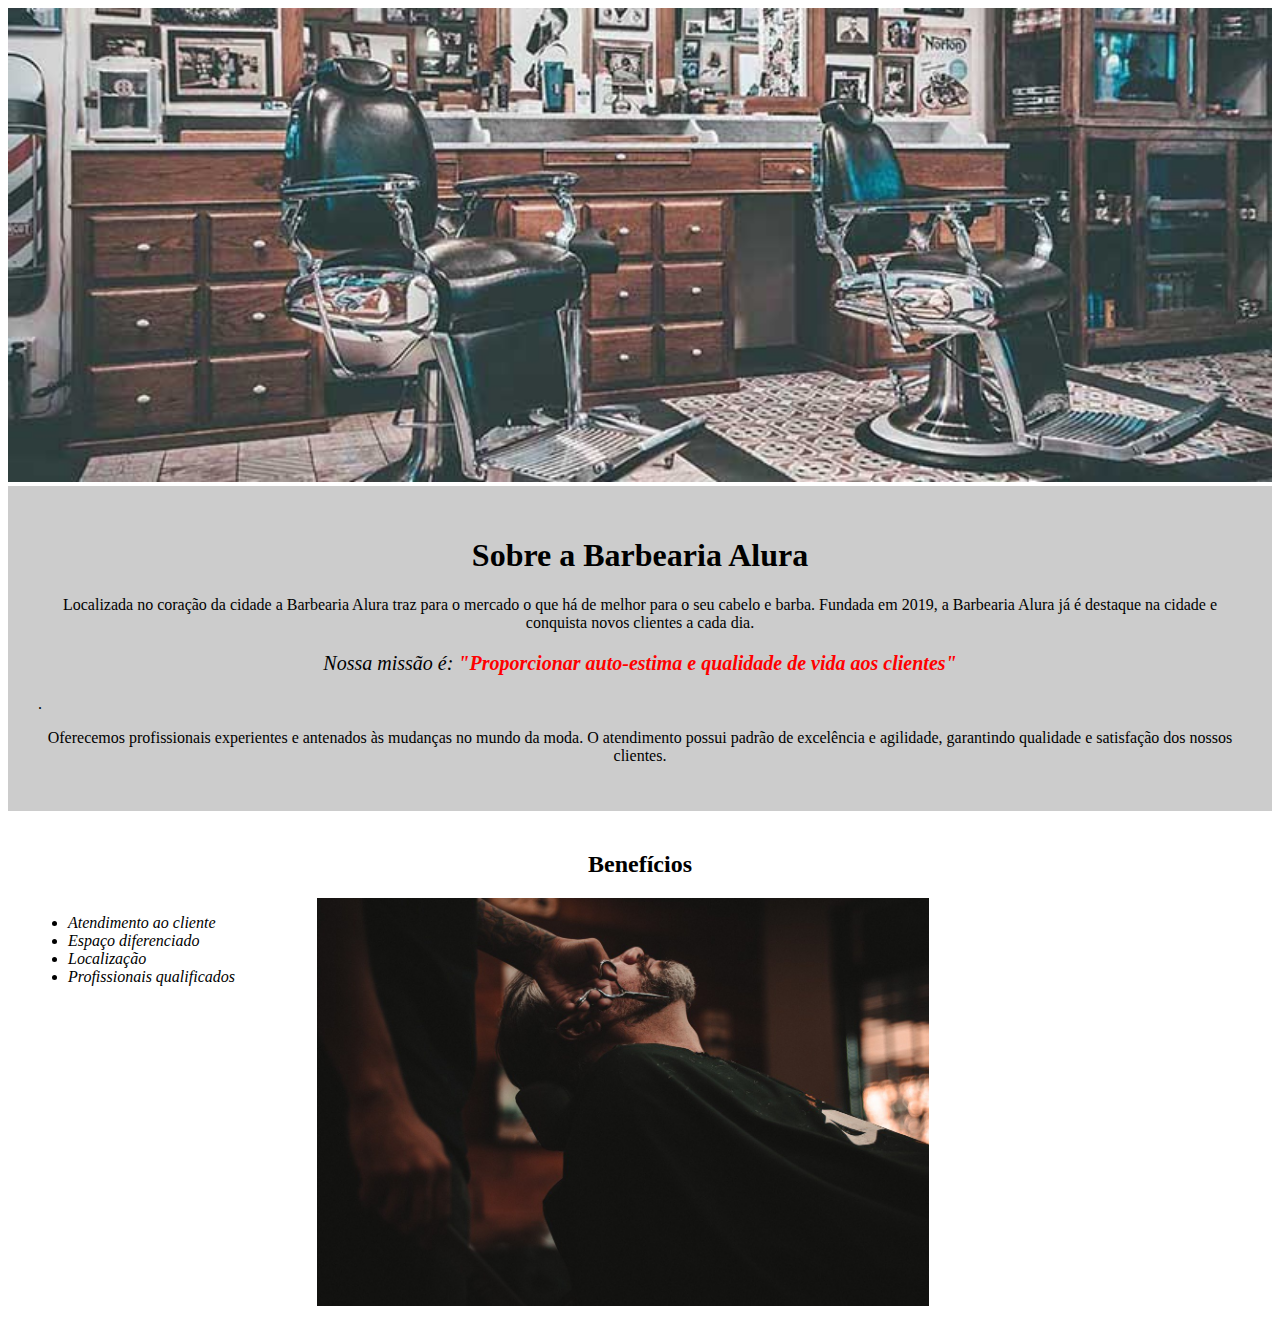
==== index.html @ f540ff97 "Add files via upload" ====
<!DOCTYPE html>
<html lang="pt-br">
<head>
    <meta charset="UTF-8">
    <meta name="viewport" content="width=device-width, initial-scale=1.0">
    <title>Barbearia Alura</title>
    <link rel="stylesheet" href="style.css">
</head>
<body>
    <img src="banner.jpg" id="banner">
    <div class="principal">
    <h1>Sobre a Barbearia Alura</h1>

    <p>Localizada no coração da cidade a Barbearia Alura traz para o mercado o que há de melhor para o seu cabelo e barba. Fundada em 2019, a Barbearia Alura já é destaque na cidade e conquista novos clientes a cada dia.</p>
    
    <p id="missao"><em>Nossa missão é: <strong>"Proporcionar auto-estima e qualidade de vida aos clientes"</strong></em></p>.
    
    <p>Oferecemos profissionais experientes e antenados às mudanças no mundo da moda. O atendimento possui padrão de excelência e agilidade, garantindo qualidade e satisfação dos nossos clientes.</p>  
    </div>
    <div class="beneficios">
        <h2>Benefícios</h2>
        <ul>
            <li class="itens">Atendimento ao cliente</li>
            <li class="itens">Espaço diferenciado</li>
            <li class="itens">Localização</li>
            <li class="itens">Profissionais qualificados</li>
        </ul>

        <img src="beneficios.jpg" class="imagem_beneficios">
    </div>
</body>
---- style.css ----
body{
   
}

#banner{
 width: 100%;
}

.principal {
 background: #cccccc;
 padding: 30px;
}

h1{
    text-align: center;
}

p{
    text-align: center;
}

#missao{
 font-size: 20px;
}

em strong {
 color: red;
}

.itens {
   font-style: italic;
}

.beneficios {
   background: #ffffff;
   padding: 20px;
}

h2 {
   text-align: center;
}

ul {
   display: inline-block;
   vertical-align: top;
   width: 20%;
   margin-rigth: 15%;
}

.imagem_beneficios {
   width: 50%;
}
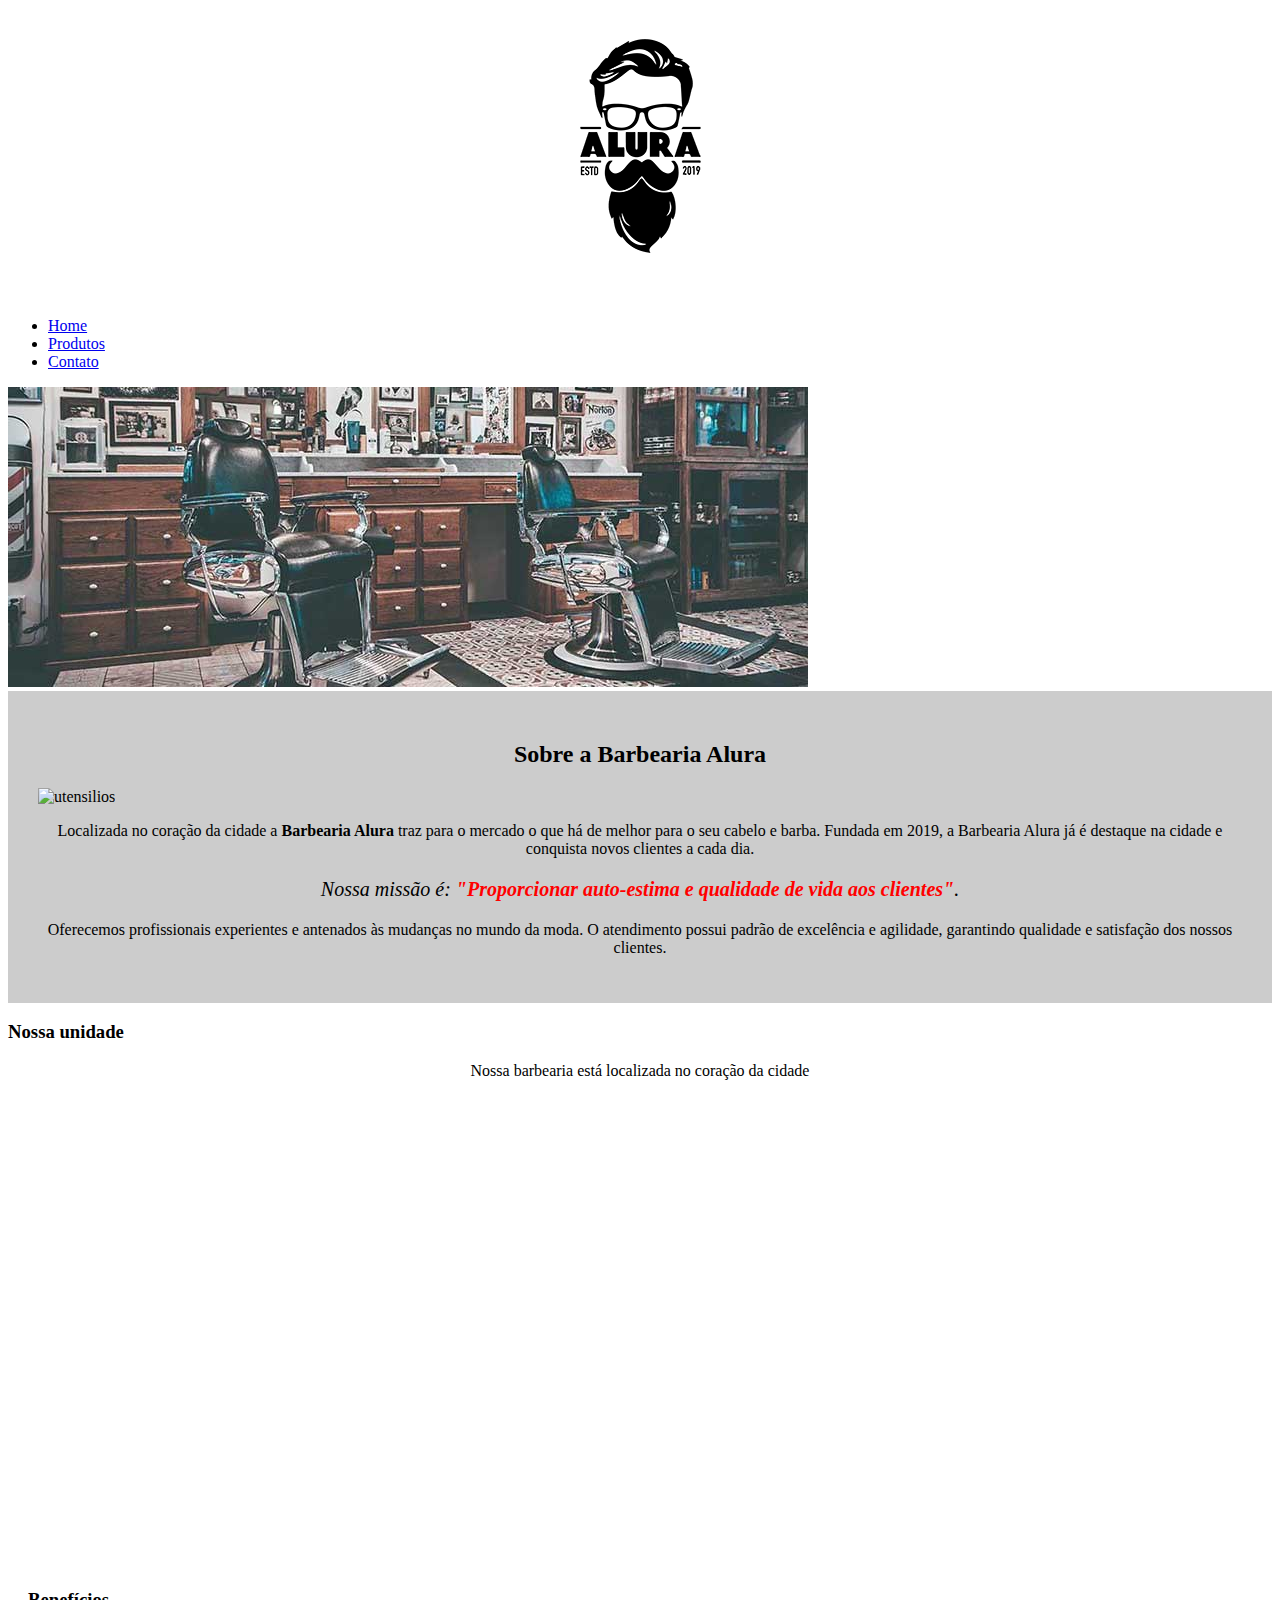
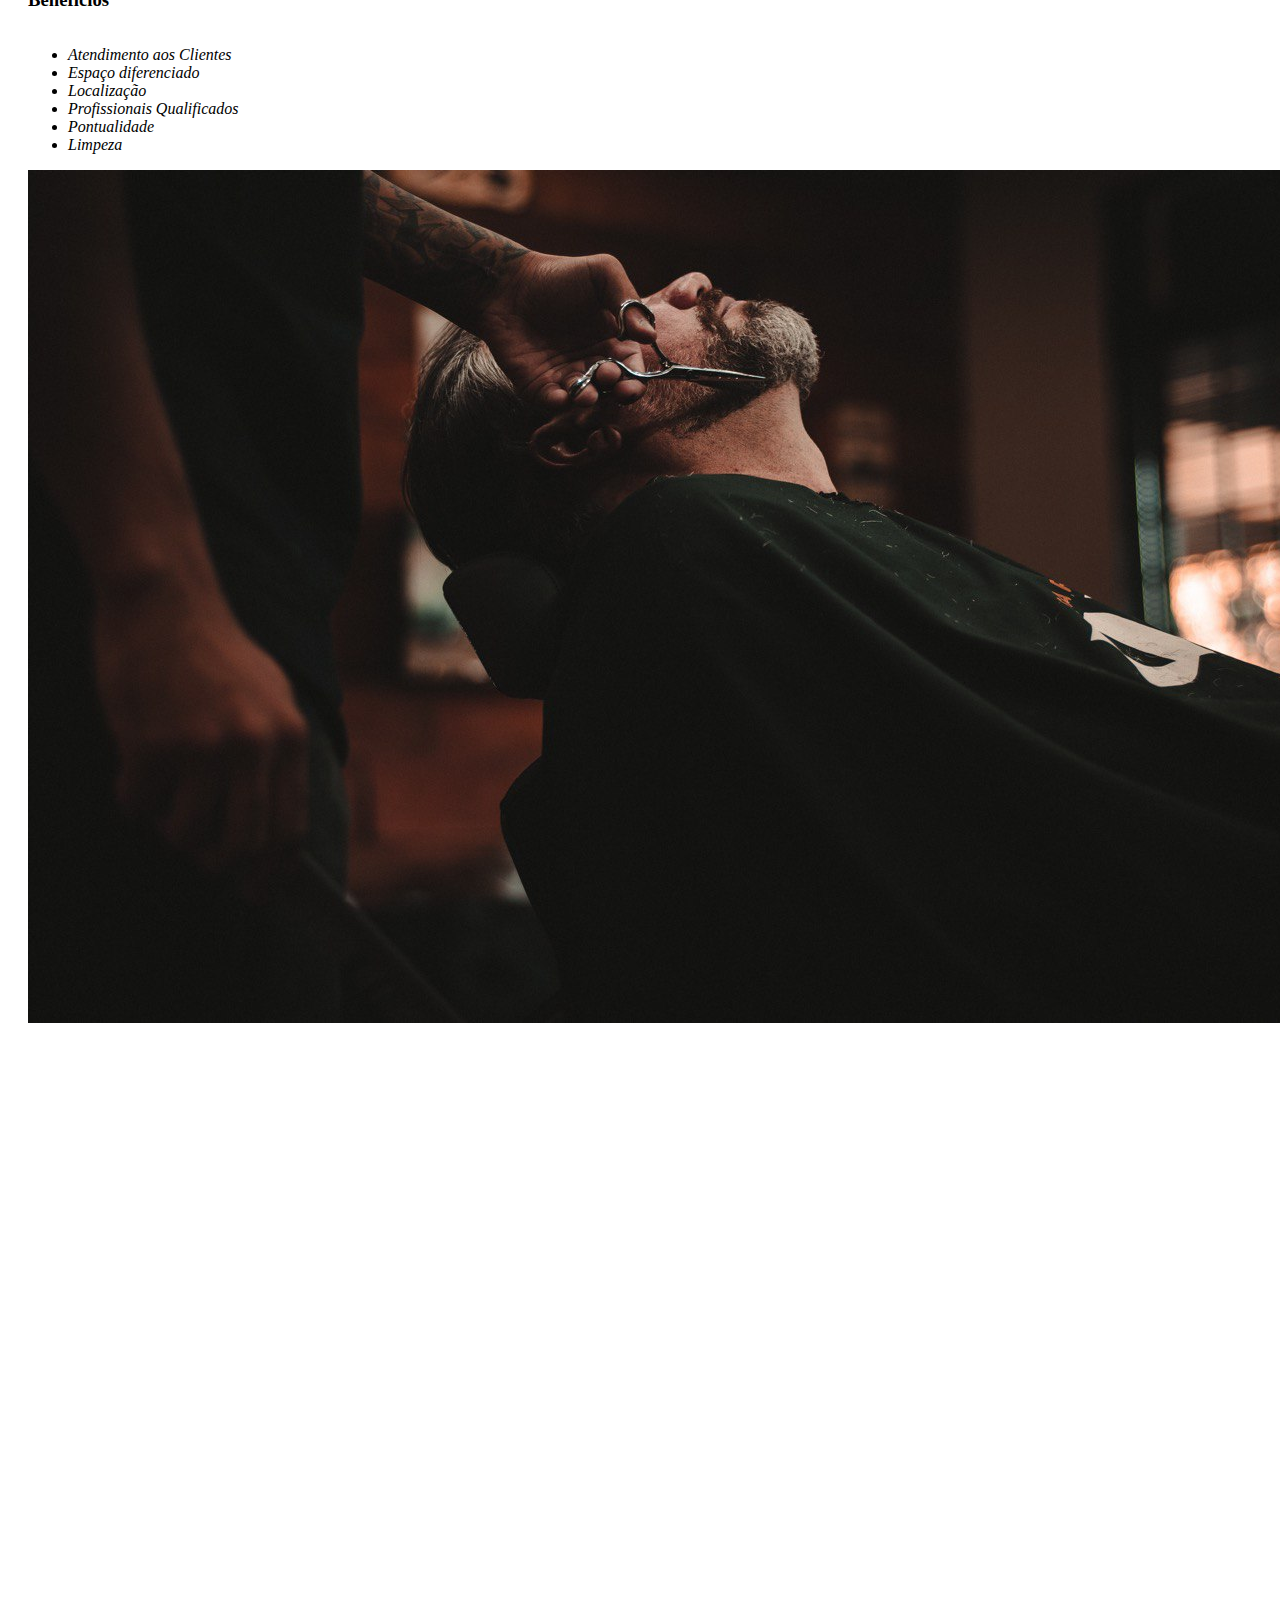
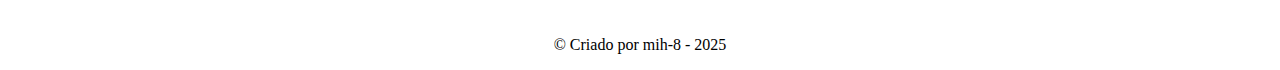
==== commit d4d8836e: "." ====
--- a/index.html
+++ b/index.html
@@ -1,32 +1,75 @@
 <!DOCTYPE html>
 <html lang="pt-br">
-<head>
-    <meta charset="UTF-8">
-    <meta name="viewport" content="width=device-width, initial-scale=1.0">
-    <title>Barbearia Alura</title>
-    <link rel="stylesheet" href="style.css">
-</head>
-<body>
-    <img src="banner.jpg" id="banner">
-    <div class="principal">
-    <h1>Sobre a Barbearia Alura</h1>
+	<head>
+		<meta charset="UTF-8">
+		<title>Barbearia Alura</title>
+		
+		<link rel="preconnect" href="https://fonts.googleapis.com">
+		<link rel="preconnect" href="https://fonts.gstatic.com" crossorigin>
+		
+		<link href="https://fonts.googleapis.com/css2?family=Roboto:ital,wght@0,100..900;1,100..900&display=swap" rel="stylesheet">
+		
+		<link rel="stylesheet" href="reset.css">
+		<link rel="stylesheet" href="style.css">
+	</head>
 
-    <p>Localizada no coração da cidade a Barbearia Alura traz para o mercado o que há de melhor para o seu cabelo e barba. Fundada em 2019, a Barbearia Alura já é destaque na cidade e conquista novos clientes a cada dia.</p>
-    
-    <p id="missao"><em>Nossa missão é: <strong>"Proporcionar auto-estima e qualidade de vida aos clientes"</strong></em></p>.
-    
-    <p>Oferecemos profissionais experientes e antenados às mudanças no mundo da moda. O atendimento possui padrão de excelência e agilidade, garantindo qualidade e satisfação dos nossos clientes.</p>  
-    </div>
-    <div class="beneficios">
-        <h2>Benefícios</h2>
-        <ul>
-            <li class="itens">Atendimento ao cliente</li>
-            <li class="itens">Espaço diferenciado</li>
-            <li class="itens">Localização</li>
-            <li class="itens">Profissionais qualificados</li>
-        </ul>
+	<body>
+		<header>
+			<div class="caixa">
+			<h1><img src="logo.png"></h1>
+	  
+			<nav>  
+			<ul>
+			  <li><a href="index.html">Home</a></li>
+			  <li><a href="produtos.html">Produtos</a></li>
+			  <li><a href="contato.html">Contato</a></li>
+			</ul>
+			</nav>
+			</div>
+		  </header>
+		  
+		<img class="banner" src="banner.jpg">
+		
+		<main>
+		<section class="principal">
+			<h2 class="titulo-principal">Sobre a Barbearia Alura</h2>
+			<img class="utensilios" src="utensilios.jpg" alt="utensilios">
+			<p>Localizada no coração da cidade a <strong>Barbearia Alura</strong> traz para o mercado o que há de melhor para o seu cabelo e barba. Fundada em 2019, a Barbearia Alura já é destaque na cidade e conquista novos clientes a cada dia.</p>
 
-        <img src="beneficios.jpg" class="imagem_beneficios">
-    </div>
-</body>
+			<p id="missao"><em>Nossa missão é: <strong>"Proporcionar auto-estima e qualidade de vida aos clientes"</strong>.</em></p>
 
+			<p>Oferecemos profissionais experientes e antenados às mudanças no mundo da moda. O atendimento possui padrão de excelência e agilidade, garantindo qualidade e satisfação dos nossos clientes.</p>
+		</section>
+
+		<section class="mapa">
+			<h3 class="titulo-principal">Nossa unidade</h3>
+			<p>Nossa barbearia está localizada no coração da cidade</p>
+
+			<iframe src="https://www.google.com/maps/embed?pb=!1m16!1m12!1m3!1d3137.832841896594!2d64.20615887992672!3d41.57350724798603!2m3!1f0!2f0!3f0!3m2!1i1024!2i768!4f13.1!2m1!1zSG90w6lpcw!5e0!3m2!1spt-BR!2sbr!4v1743503400688!5m2!1spt-BR!2sbr" width="100%" height="450" style="border:0;" allowfullscreen="" loading="lazy" referrerpolicy="no-referrer-when-downgrade"></iframe>
+		</section>
+
+		<section class="beneficios">
+			<h3 class="titulo-principal">Benefícios</h3>
+		
+			<div class="conteudo-beneficios">
+			<ul class="lista-beneficios">
+				<li class="itens">Atendimento aos Clientes</li>
+				<li class="itens">Espaço diferenciado</li>
+				<li class="itens">Localização</li>
+				<li class="itens">Profissionais Qualificados</li>
+				<li class="itens">Pontualidade</li>
+				<li class="itens">Limpeza</li>
+			</ul><img src="beneficios.jpg" class="imagem-beneficios">
+		</div>
+
+			<div class="video">
+				<iframe width="560" height="315" src="https://www.youtube.com/embed/wcVVXUV0YUY?si=Yji6eBoVcL1lXeMm" title="YouTube video player" frameborder="0" allow="accelerometer; autoplay; clipboard-write; encrypted-media; gyroscope; picture-in-picture; web-share" referrerpolicy="strict-origin-when-cross-origin" allowfullscreen></iframe>
+			</div>
+		</section>
+		</main>
+		<footer>
+			<img src="logo-branco.png" alt="logo da Barbearia">
+			<p class="copyright">&copy; Criado por mih-8 - 2025</p>
+		  </footer>
+	</body>
+</html>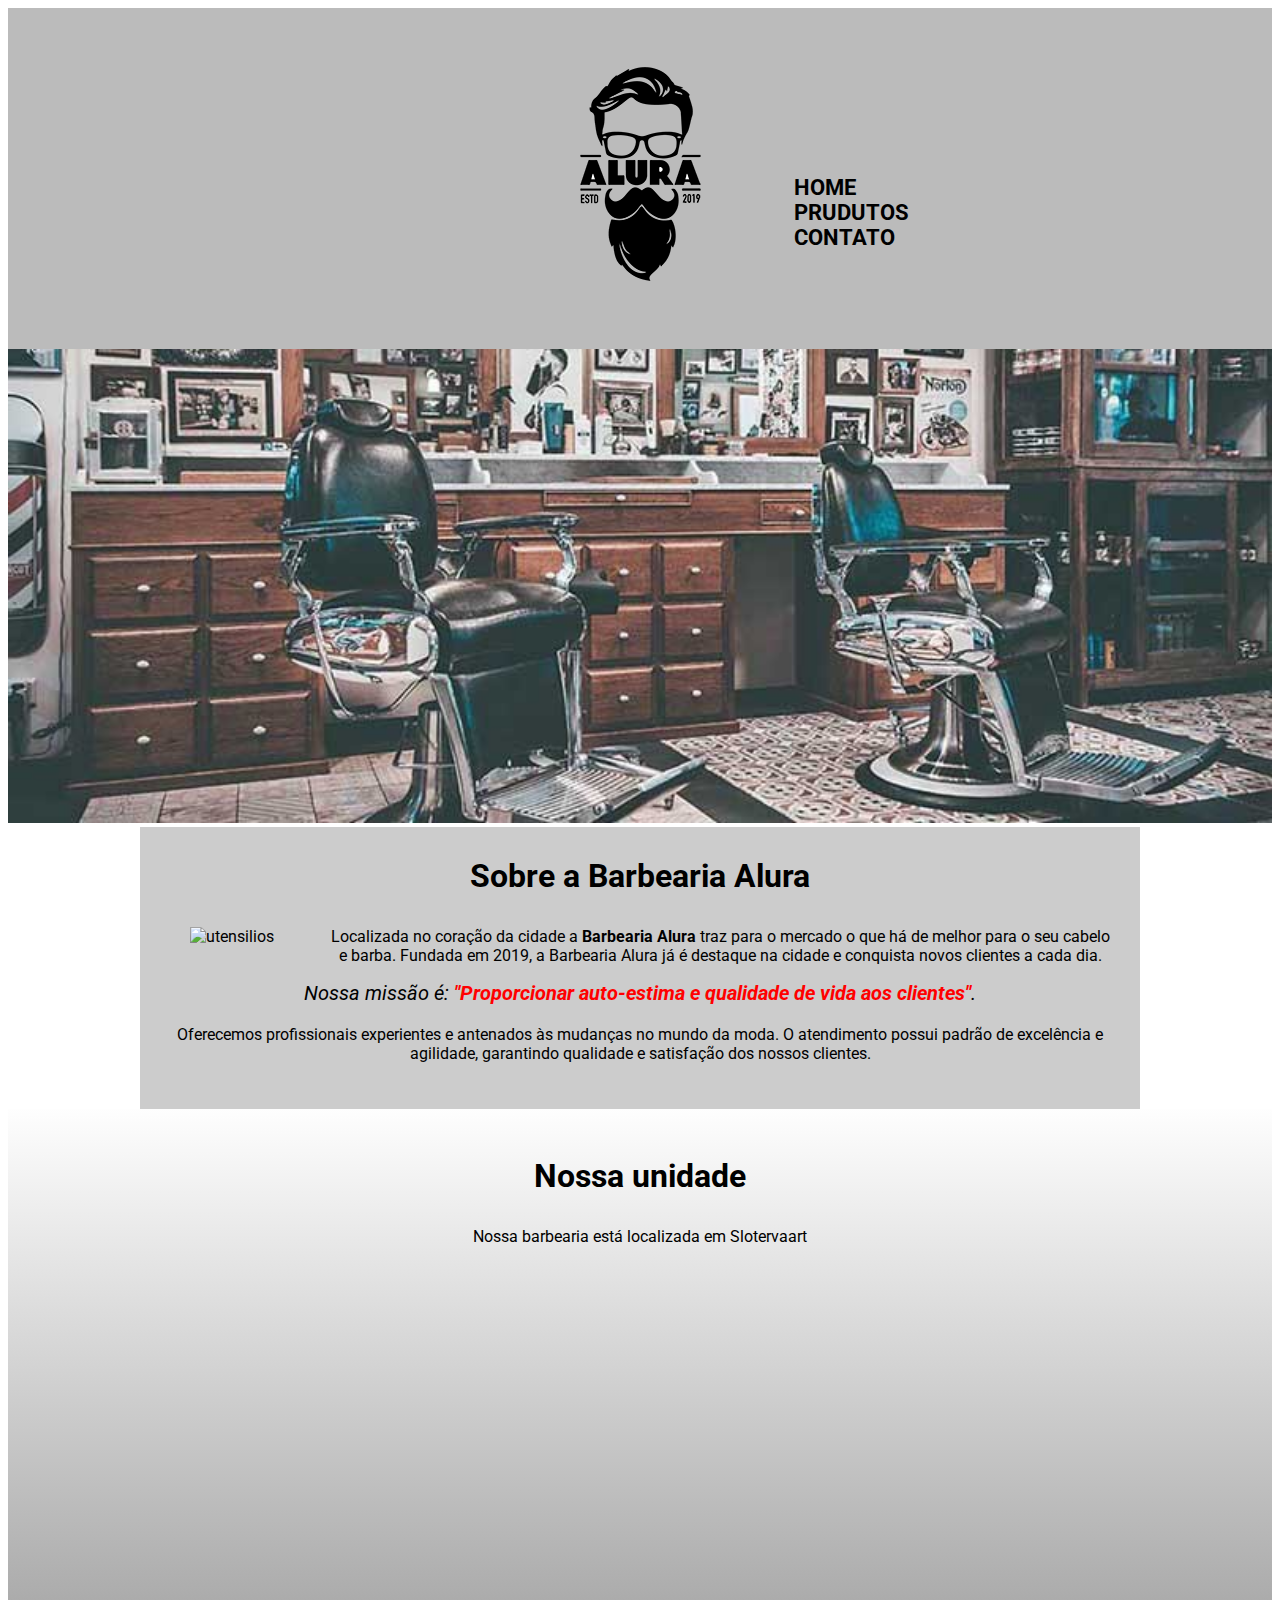
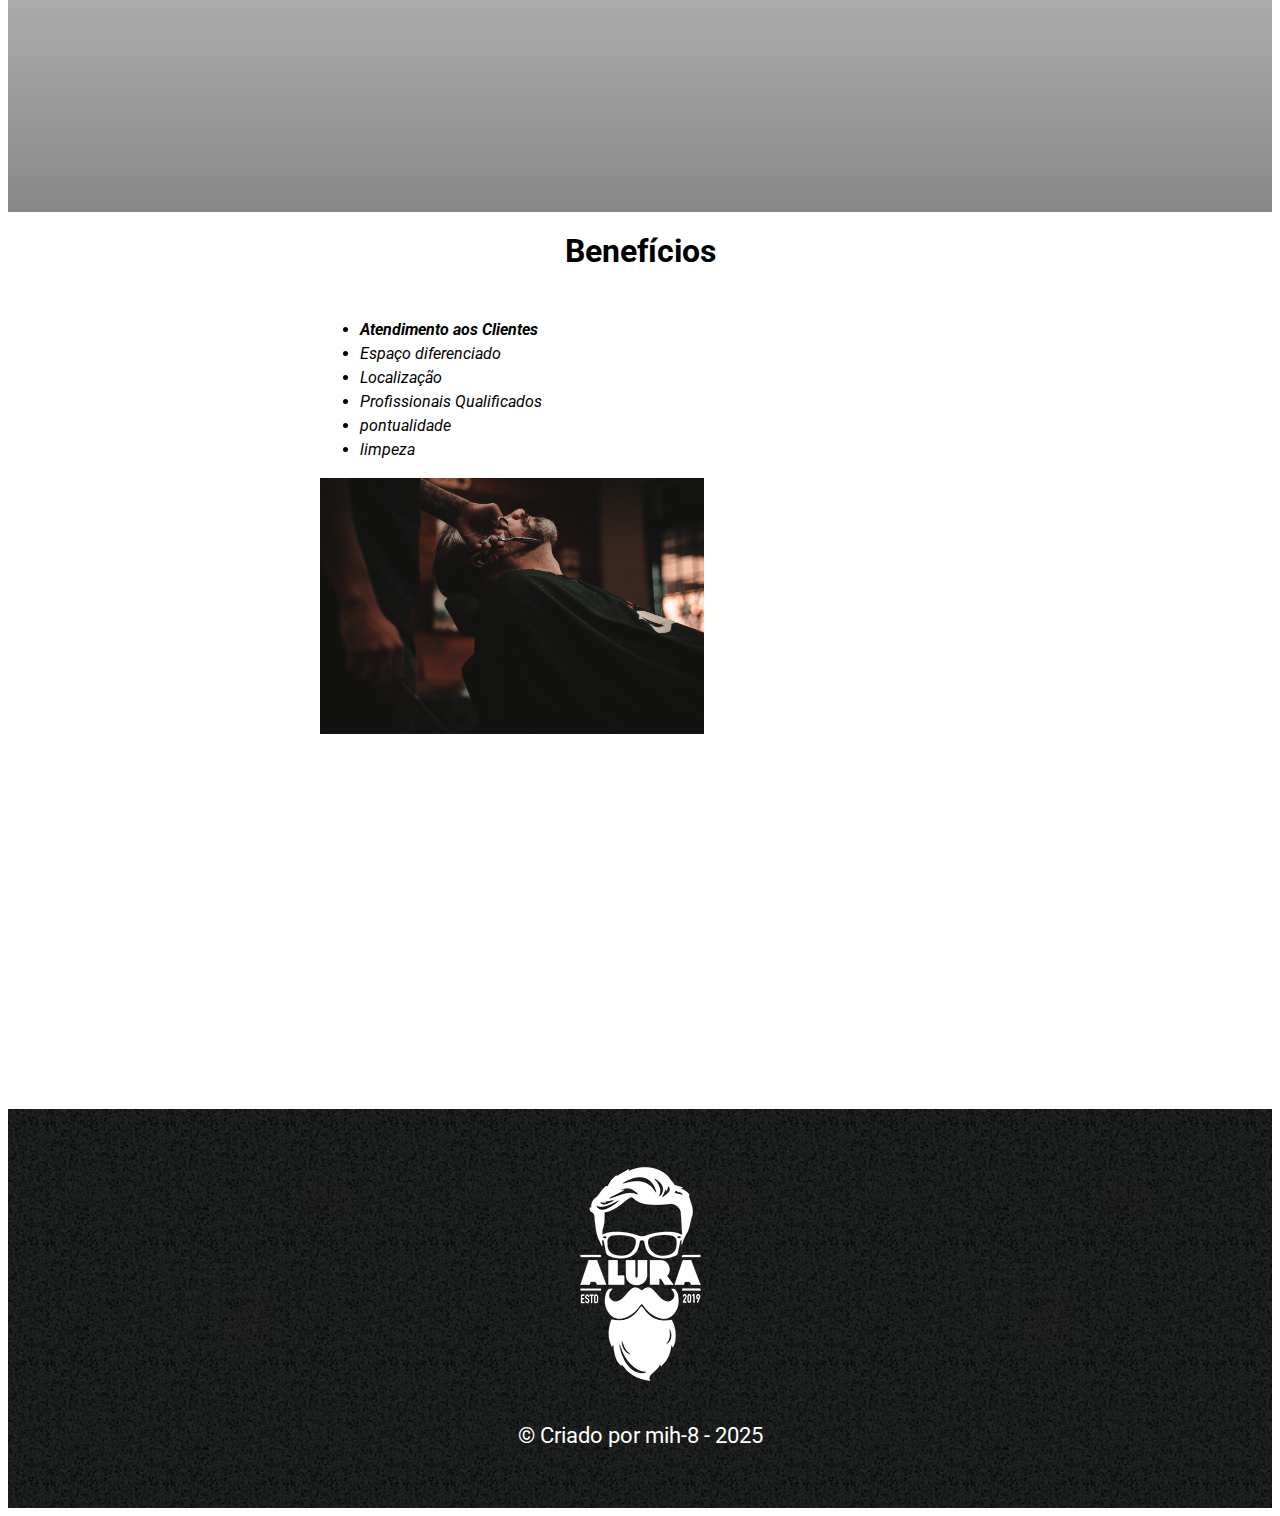
==== commit 8a9ad84c: "." ====
--- a/index.html
+++ b/index.html
@@ -3,12 +3,12 @@
 	<head>
 		<meta charset="UTF-8">
 		<title>Barbearia Alura</title>
-		
+        <!-- pré conexão da fonte -->
 		<link rel="preconnect" href="https://fonts.googleapis.com">
 		<link rel="preconnect" href="https://fonts.gstatic.com" crossorigin>
-		
-		<link href="https://fonts.googleapis.com/css2?family=Roboto:ital,wght@0,100..900;1,100..900&display=swap" rel="stylesheet">
-		
+        <!-- fonte importada-->
+        <link href="https://fonts.googleapis.com/css2?family=Roboto:ital,wght@0,100..900;1,100..900&display=swap" rel="stylesheet">
+        <!--estilos-->
 		<link rel="stylesheet" href="reset.css">
 		<link rel="stylesheet" href="style.css">
 	</head>
@@ -18,22 +18,22 @@
 			<div class="caixa">
 			<h1><img src="logo.png"></h1>
 	  
-			<nav>  
+			<nav>
 			<ul>
-			  <li><a href="index.html">Home</a></li>
-			  <li><a href="produtos.html">Produtos</a></li>
-			  <li><a href="contato.html">Contato</a></li>
+			  <li><a href="index.html">home</a></li>
+			  <li><a href="produtos.html">prudutos</a></li>
+			  <li><a href="contato.html">contato</a></li>
 			</ul>
 			</nav>
-			</div>
+		  </div>
 		  </header>
-		  
+
 		<img class="banner" src="banner.jpg">
-		
+
 		<main>
 		<section class="principal">
 			<h2 class="titulo-principal">Sobre a Barbearia Alura</h2>
-			<img class="utensilios" src="utensilios.jpg" alt="utensilios">
+	        <img class="utensilios" src="utensiios.jpg" alt="utensilios">
 			<p>Localizada no coração da cidade a <strong>Barbearia Alura</strong> traz para o mercado o que há de melhor para o seu cabelo e barba. Fundada em 2019, a Barbearia Alura já é destaque na cidade e conquista novos clientes a cada dia.</p>
 
 			<p id="missao"><em>Nossa missão é: <strong>"Proporcionar auto-estima e qualidade de vida aos clientes"</strong>.</em></p>
@@ -41,35 +41,37 @@
 			<p>Oferecemos profissionais experientes e antenados às mudanças no mundo da moda. O atendimento possui padrão de excelência e agilidade, garantindo qualidade e satisfação dos nossos clientes.</p>
 		</section>
 
-		<section class="mapa">
+        <section class="mapa">
 			<h3 class="titulo-principal">Nossa unidade</h3>
-			<p>Nossa barbearia está localizada no coração da cidade</p>
+			<P>Nossa barbearia está localizada em Slotervaart</p>
 
-			<iframe src="https://www.google.com/maps/embed?pb=!1m16!1m12!1m3!1d3137.832841896594!2d64.20615887992672!3d41.57350724798603!2m3!1f0!2f0!3f0!3m2!1i1024!2i768!4f13.1!2m1!1zSG90w6lpcw!5e0!3m2!1spt-BR!2sbr!4v1743503400688!5m2!1spt-BR!2sbr" width="100%" height="450" style="border:0;" allowfullscreen="" loading="lazy" referrerpolicy="no-referrer-when-downgrade"></iframe>
-		</section>
+			<iframe src="https://www.google.com/maps/embed?pb=!1m16!1m12!1m3!1d38995.135934467115!2d4.798267210827366!3d52.34873041324465!2m3!1f0!2f0!3f0!3m2!1i1024!2i768!4f13.1!2m1!1zSG90w6lpcw!5e0!3m2!1spt-BR!2sbr!4v1743503450175!5m2!1spt-BR!2sbr" width="600" height="450" style="border:0;" allowfullscreen="" loading="lazy" referrerpolicy="no-referrer-when-downgrade"></iframe></P>
+        </section>
 
 		<section class="beneficios">
 			<h3 class="titulo-principal">Benefícios</h3>
-		
+	
 			<div class="conteudo-beneficios">
 			<ul class="lista-beneficios">
 				<li class="itens">Atendimento aos Clientes</li>
 				<li class="itens">Espaço diferenciado</li>
 				<li class="itens">Localização</li>
 				<li class="itens">Profissionais Qualificados</li>
-				<li class="itens">Pontualidade</li>
-				<li class="itens">Limpeza</li>
-			</ul><img src="beneficios.jpg" class="imagem-beneficios">
-		</div>
+				<li class="itens">pontualidade</li>
+				<li class="itens">limpeza</li>
+			</ul>
 
-			<div class="video">
-				<iframe width="560" height="315" src="https://www.youtube.com/embed/wcVVXUV0YUY?si=Yji6eBoVcL1lXeMm" title="YouTube video player" frameborder="0" allow="accelerometer; autoplay; clipboard-write; encrypted-media; gyroscope; picture-in-picture; web-share" referrerpolicy="strict-origin-when-cross-origin" allowfullscreen></iframe>
-			</div>
-		</section>
-		</main>
-		<footer>
-			<img src="logo-branco.png" alt="logo da Barbearia">
-			<p class="copyright">&copy; Criado por mih-8 - 2025</p>
-		  </footer>
-	</body>
-</html>+			<img src="beneficios.jpg" class="imagem-beneficios">
+					</div>
+			
+						<div class="video">
+							<iframe width="560" height="315" src="https://www.youtube.com/embed/wcVVXUV0YUY?si=Yji6eBoVcL1lXeMm" title="YouTube video player" frameborder="0" allow="accelerometer; autoplay; clipboard-write; encrypted-media; gyroscope; picture-in-picture; web-share" referrerpolicy="strict-origin-when-cross-origin" allowfullscreen></iframe>
+						</div>
+					</section>
+					</main>
+					<footer>
+						<img src="logo-branco.png" alt="logo da Barbearia">
+						<p class="copyright">&copy; Criado por mih-8 - 2025</p>
+					  </footer>
+				</body>
+			</html>--- a/style.css
+++ b/style.css
@@ -49,4 +49,20 @@
 
 .imagem_beneficios {
    width: 50%;
-}+}                            
+@media screen and{(max-width: 480px;)
+  .caixa,.principal,.conteudo-beneficios,.mapa-conteudo,.video{
+   width: auto;
+  } 
+
+  h1{
+   text-align:center;
+}
+
+  nav{ position:static;
+  }
+
+  .lista-beneficios { 
+      width:100% 
+   }
+
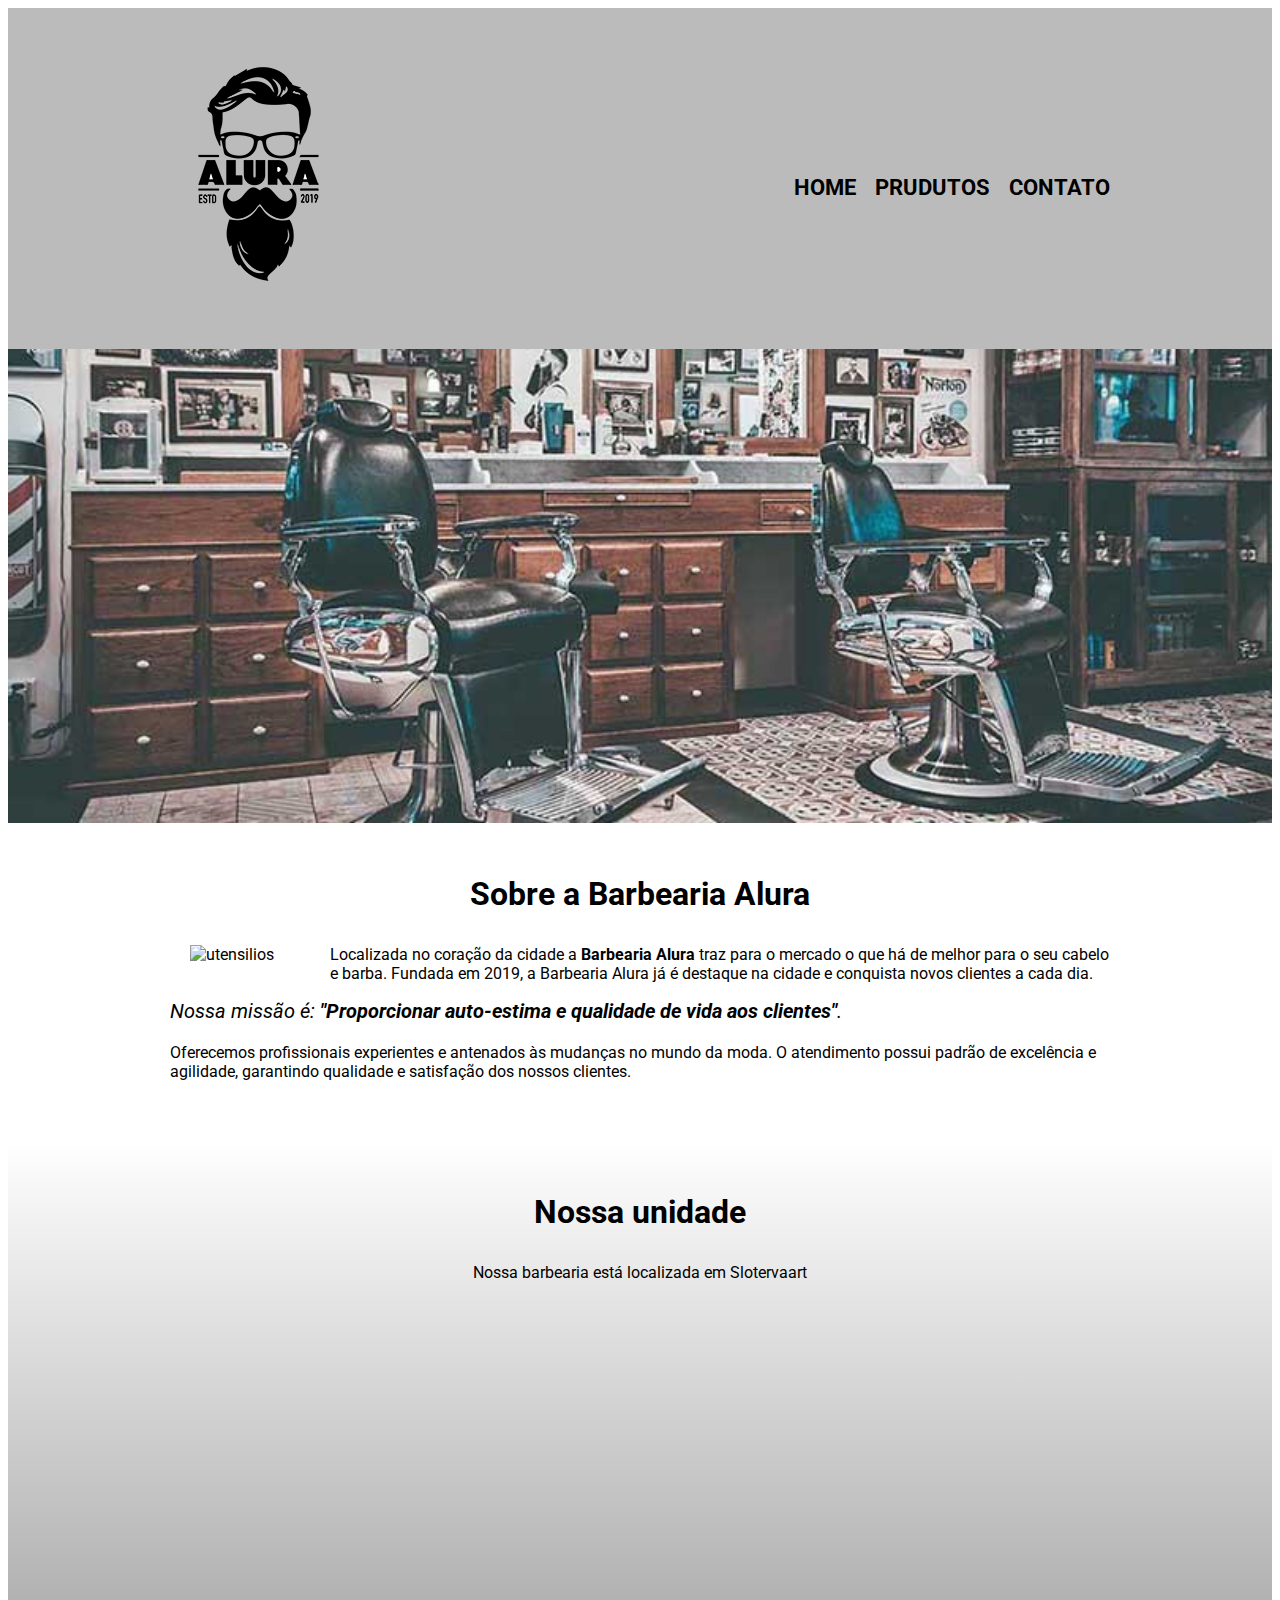
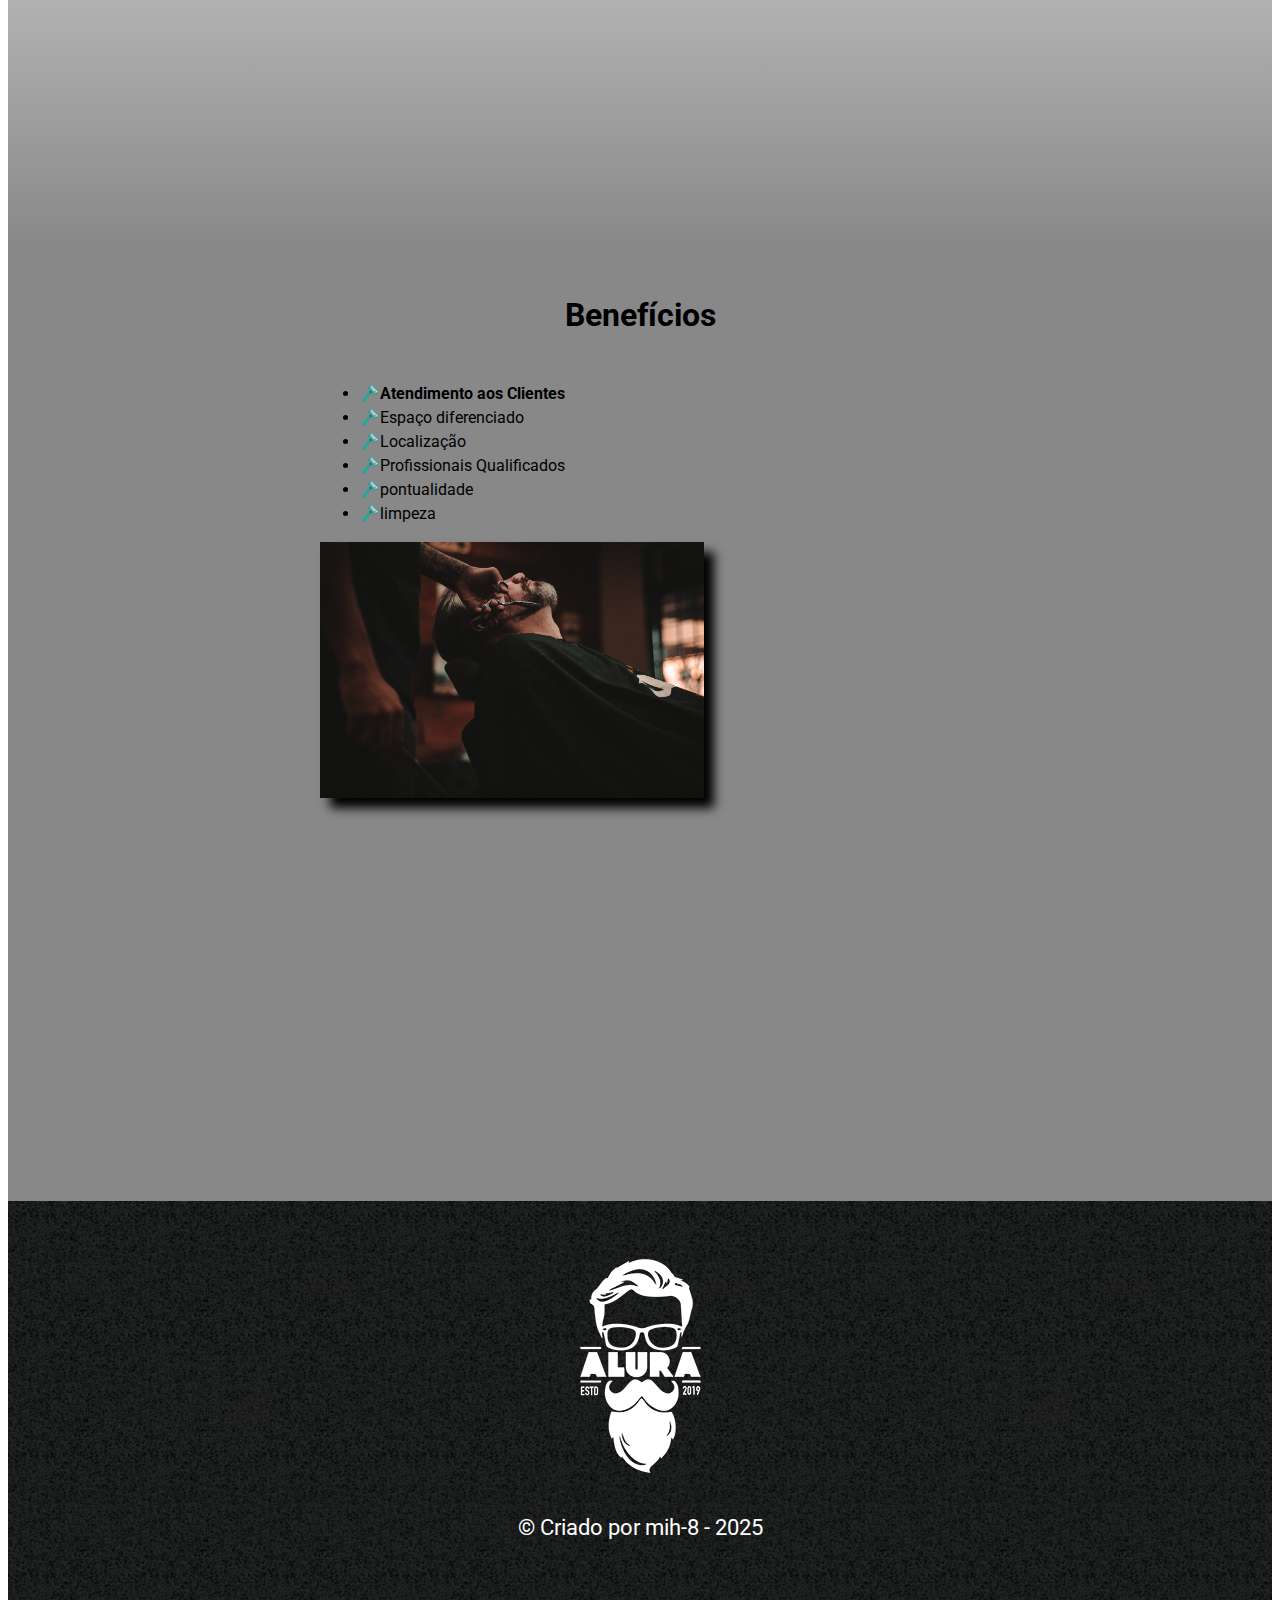
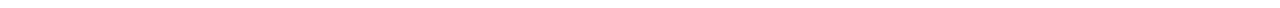
==== commit 02c350c1: "." ====
--- a/index.html
+++ b/index.html
@@ -3,12 +3,9 @@
 	<head>
 		<meta charset="UTF-8">
 		<title>Barbearia Alura</title>
-        <!-- pré conexão da fonte -->
 		<link rel="preconnect" href="https://fonts.googleapis.com">
 		<link rel="preconnect" href="https://fonts.gstatic.com" crossorigin>
-        <!-- fonte importada-->
         <link href="https://fonts.googleapis.com/css2?family=Roboto:ital,wght@0,100..900;1,100..900&display=swap" rel="stylesheet">
-        <!--estilos-->
 		<link rel="stylesheet" href="reset.css">
 		<link rel="stylesheet" href="style.css">
 	</head>
--- a/style.css
+++ b/style.css
@@ -1,68 +1,99 @@
+@import url(produtos.css);
+
 body{
-   
+	font-family: 'Roboto', sans-serif;
 }
 
-#banner{
- width: 100%;
+.banner {
+	width:100%;
 }
 
-.principal {
- background: #cccccc;
- padding: 30px;
+.titulo-principal {
+	text-align: center;
+	font-size: 2em;
+	margin: 0 0 1em;
+	clear: left;
 }
 
-h1{
-    text-align: center;
+.principal{
+	padding: 3em 0;
+	background: #ffffff;
+	width: 940px;
+	margin: 0 auto;
 }
 
-p{
-    text-align: center;
+.principal p{
+	margin: 0 0 1em;
 }
 
-#missao{
- font-size: 20px;
+.principal strong{
+	font-weight: bold;
 }
 
-em strong {
- color: red;
+.principal em {
+	font-style: italic;
+}
+
+#missao {
+	font-size: 20px
+}
+
+.utensilios {
+	width:120px;
+	float: left;
+	margin: 0 20px 20px ;
+}
+
+.beneficios{
+	padding: 3em 0;
+	background: #888888;
+}
+
+.conteudo-beneficios{
+	width: 640px;
+	margin: 0 auto;
+}
+
+.lista-beneficios{
+	width: 40%;
+	display: inline-block;
+	vertical-align: top;
+}
+
+.imagem-beneficios {
+	width: 60%;
+	opacity: 1;
+	transition: 400ms;
+	box-shadow: 10px 10px 10px 0 #000000;
+}
+
+.imagem-beneficios:hover{
+	opacity: 0.3;
 }
 
 .itens {
-   font-style: italic;
+	line-height: 1.5;
 }
 
-.beneficios {
-   background: #ffffff;
-   padding: 20px;
+.itens:first-child{
+	font-weight: bold;
 }
 
-h2 {
-   text-align: center;
+.itens:before{
+	content: "🪒";
 }
 
-ul {
-   display: inline-block;
-   vertical-align: top;
-   width: 20%;
-   margin-rigth: 15%;
+.mapa {
+	padding: 3em 0;
+	background: linear-gradient(#fefefe, #888888);
 }
 
-.imagem_beneficios {
-   width: 50%;
-}                            
-@media screen and{(max-width: 480px;)
-  .caixa,.principal,.conteudo-beneficios,.mapa-conteudo,.video{
-   width: auto;
-  } 
-
-  h1{
-   text-align:center;
+.mapa p{
+	margin: 0 0 2em;
+	text-align: center;
 }
 
-  nav{ position:static;
-  }
-
-  .lista-beneficios { 
-      width:100% 
-   }
-
+.video{
+	width: 560px;
+	margin: 1em auto;
+}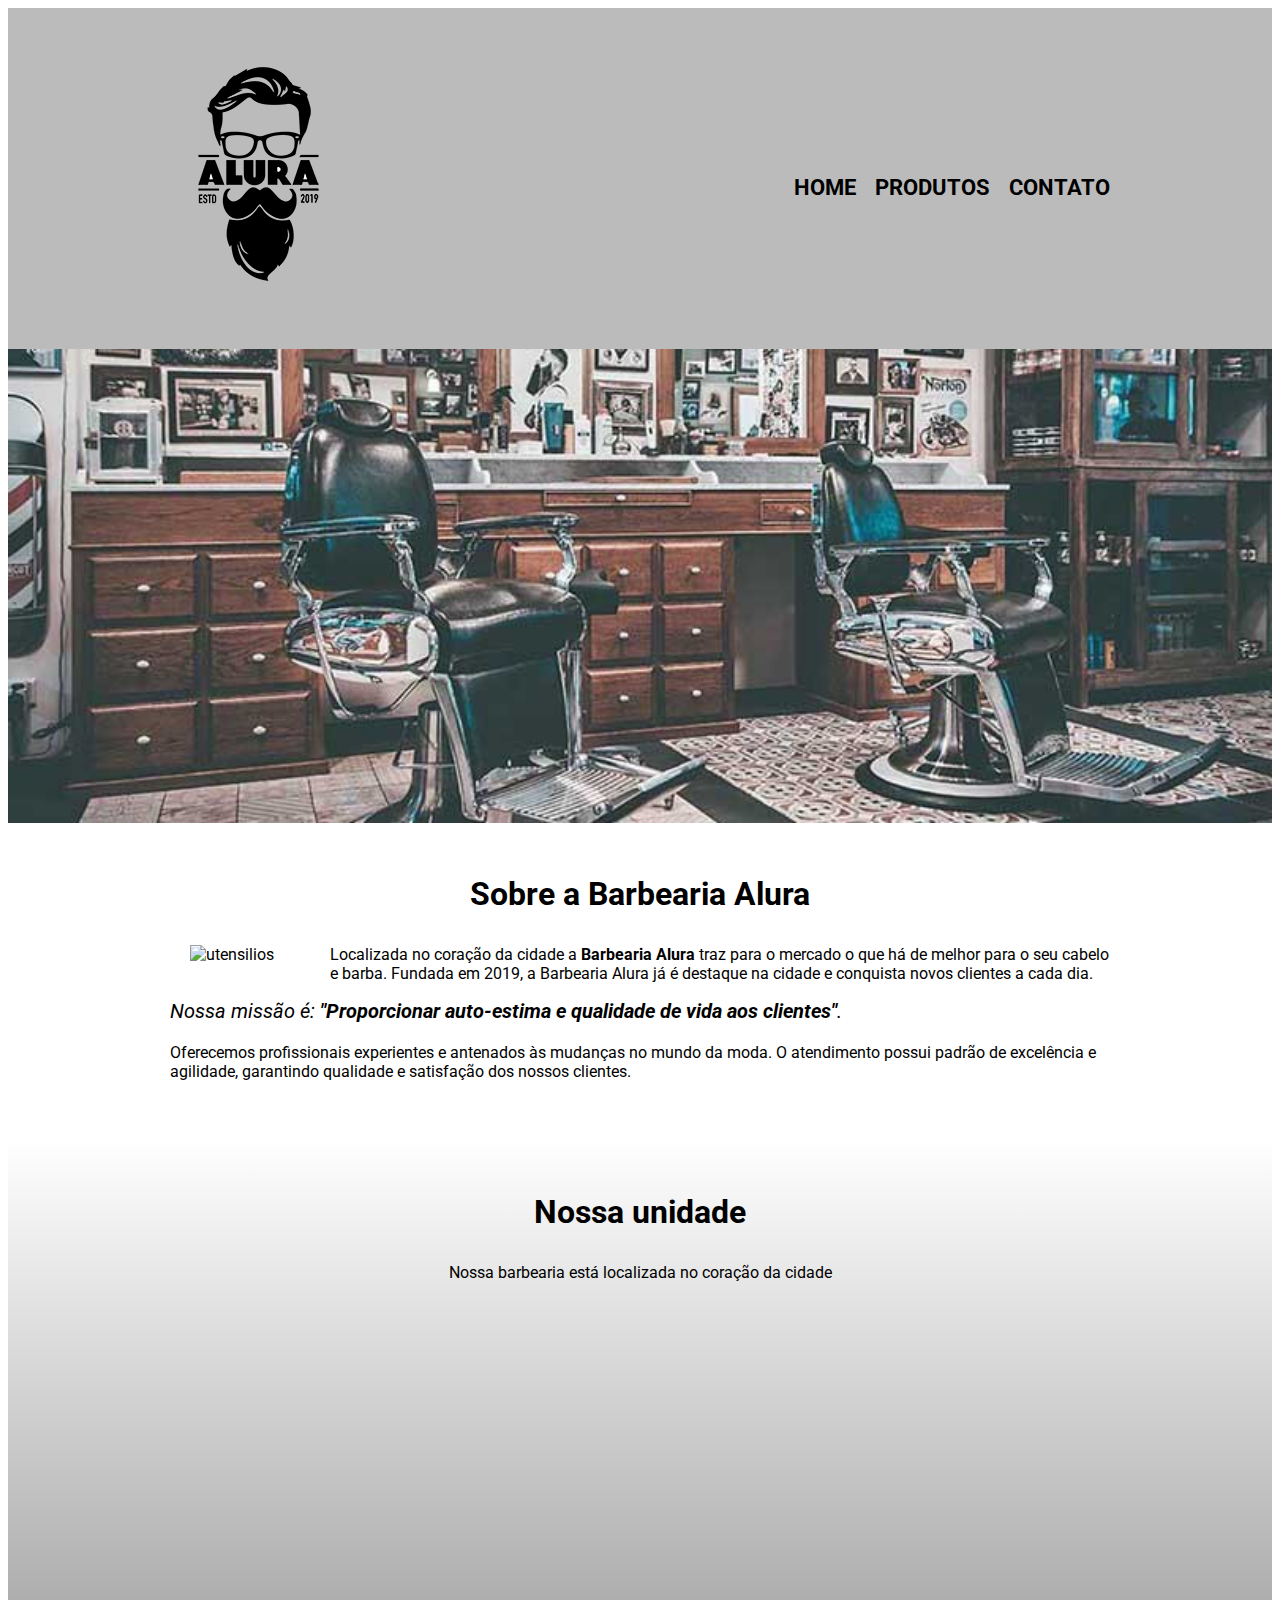
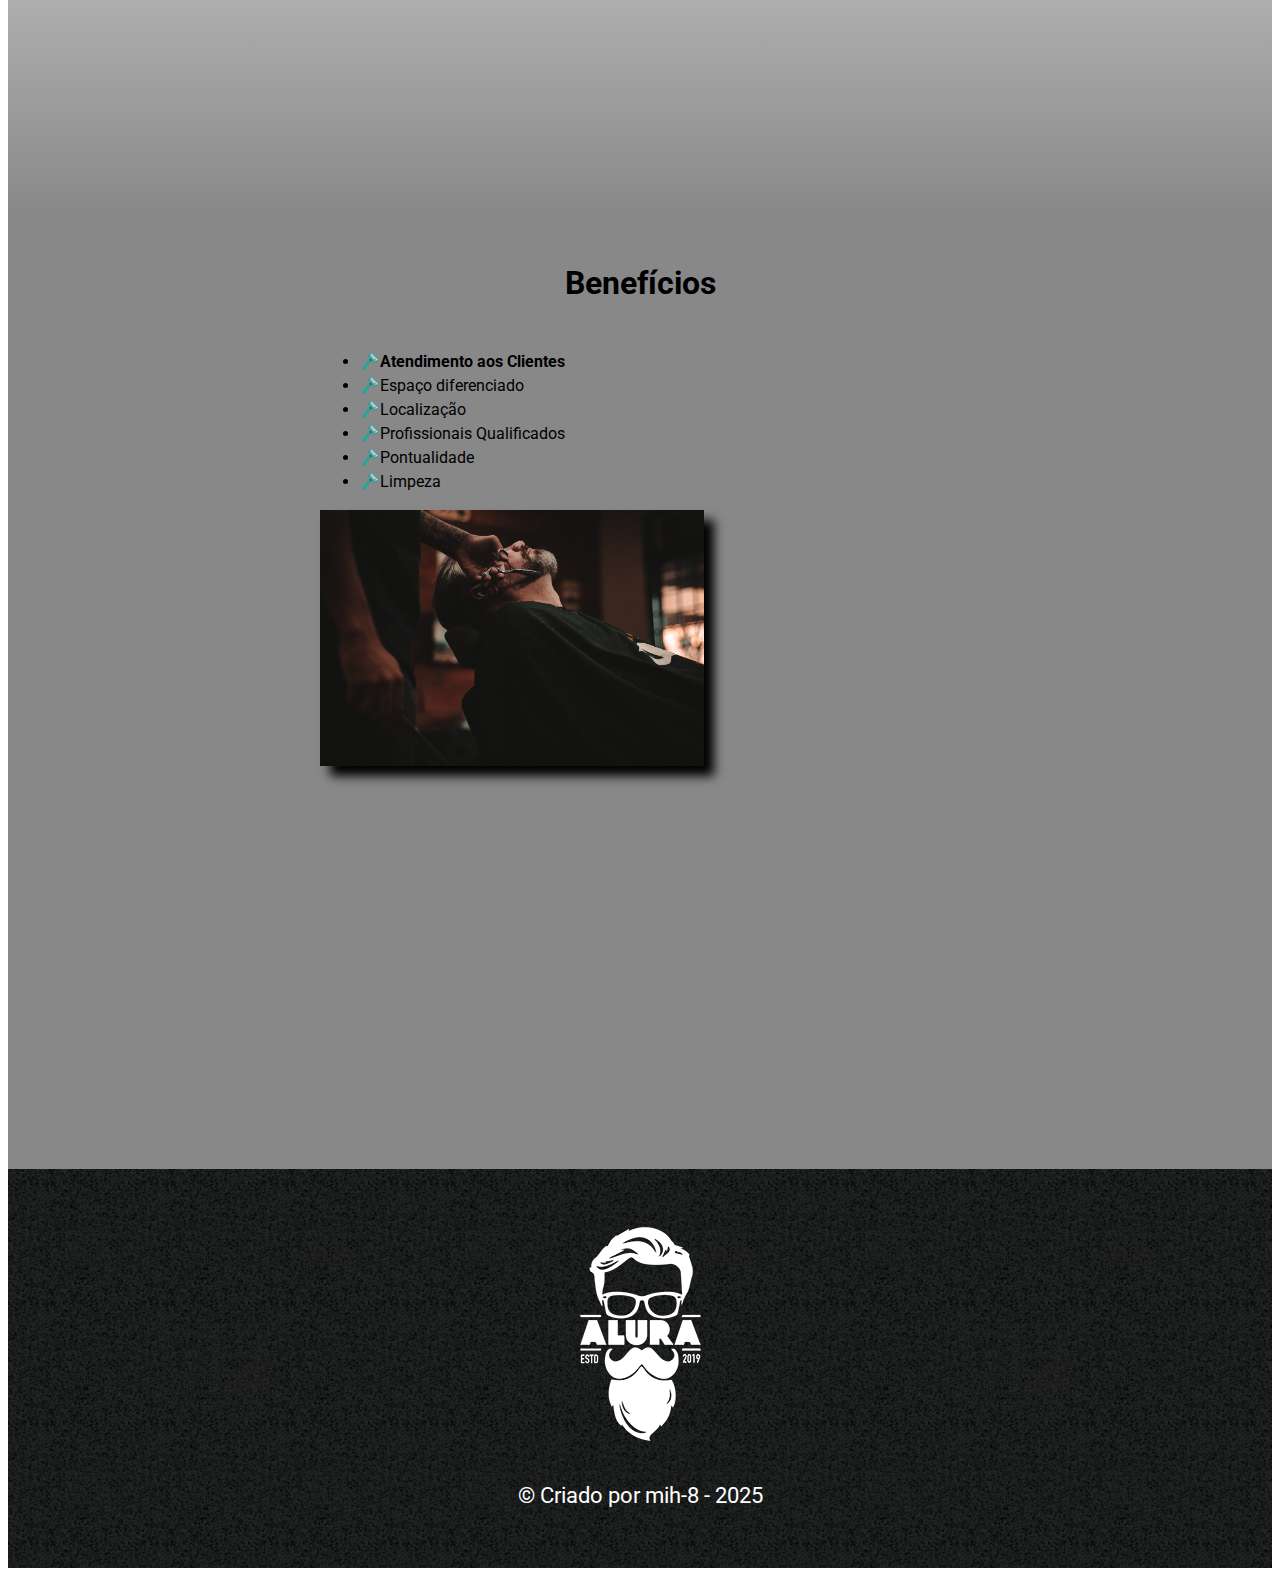
==== commit 8573f20b: "." ====
--- a/index.html
+++ b/index.html
@@ -3,9 +3,12 @@
 	<head>
 		<meta charset="UTF-8">
 		<title>Barbearia Alura</title>
+		
 		<link rel="preconnect" href="https://fonts.googleapis.com">
 		<link rel="preconnect" href="https://fonts.gstatic.com" crossorigin>
-        <link href="https://fonts.googleapis.com/css2?family=Roboto:ital,wght@0,100..900;1,100..900&display=swap" rel="stylesheet">
+		
+		<link href="https://fonts.googleapis.com/css2?family=Roboto:ital,wght@0,100..900;1,100..900&display=swap" rel="stylesheet">
+		
 		<link rel="stylesheet" href="reset.css">
 		<link rel="stylesheet" href="style.css">
 	</head>
@@ -15,22 +18,22 @@
 			<div class="caixa">
 			<h1><img src="logo.png"></h1>
 	  
-			<nav>
+			<nav>  
 			<ul>
-			  <li><a href="index.html">home</a></li>
-			  <li><a href="produtos.html">prudutos</a></li>
-			  <li><a href="contato.html">contato</a></li>
+			  <li><a href="index.html">Home</a></li>
+			  <li><a href="produtos.html">Produtos</a></li>
+			  <li><a href="contato.html">Contato</a></li>
 			</ul>
 			</nav>
-		  </div>
+			</div>
 		  </header>
-
+		  
 		<img class="banner" src="banner.jpg">
-
+		
 		<main>
 		<section class="principal">
 			<h2 class="titulo-principal">Sobre a Barbearia Alura</h2>
-	        <img class="utensilios" src="utensiios.jpg" alt="utensilios">
+			<img class="utensilios" src="utensilios.jpg" alt="utensilios">
 			<p>Localizada no coração da cidade a <strong>Barbearia Alura</strong> traz para o mercado o que há de melhor para o seu cabelo e barba. Fundada em 2019, a Barbearia Alura já é destaque na cidade e conquista novos clientes a cada dia.</p>
 
 			<p id="missao"><em>Nossa missão é: <strong>"Proporcionar auto-estima e qualidade de vida aos clientes"</strong>.</em></p>
@@ -38,37 +41,35 @@
 			<p>Oferecemos profissionais experientes e antenados às mudanças no mundo da moda. O atendimento possui padrão de excelência e agilidade, garantindo qualidade e satisfação dos nossos clientes.</p>
 		</section>
 
-        <section class="mapa">
+		<section class="mapa">
 			<h3 class="titulo-principal">Nossa unidade</h3>
-			<P>Nossa barbearia está localizada em Slotervaart</p>
+			<p>Nossa barbearia está localizada no coração da cidade</p>
 
-			<iframe src="https://www.google.com/maps/embed?pb=!1m16!1m12!1m3!1d38995.135934467115!2d4.798267210827366!3d52.34873041324465!2m3!1f0!2f0!3f0!3m2!1i1024!2i768!4f13.1!2m1!1zSG90w6lpcw!5e0!3m2!1spt-BR!2sbr!4v1743503450175!5m2!1spt-BR!2sbr" width="600" height="450" style="border:0;" allowfullscreen="" loading="lazy" referrerpolicy="no-referrer-when-downgrade"></iframe></P>
-        </section>
+			<iframe src="https://www.google.com/maps/embed?pb=!1m16!1m12!1m3!1d3137.832841896594!2d64.20615887992672!3d41.57350724798603!2m3!1f0!2f0!3f0!3m2!1i1024!2i768!4f13.1!2m1!1zSG90w6lpcw!5e0!3m2!1spt-BR!2sbr!4v1743503400688!5m2!1spt-BR!2sbr" width="100%" height="450" style="border:0;" allowfullscreen="" loading="lazy" referrerpolicy="no-referrer-when-downgrade"></iframe>
+		</section>
 
 		<section class="beneficios">
 			<h3 class="titulo-principal">Benefícios</h3>
-	
+		
 			<div class="conteudo-beneficios">
 			<ul class="lista-beneficios">
 				<li class="itens">Atendimento aos Clientes</li>
 				<li class="itens">Espaço diferenciado</li>
 				<li class="itens">Localização</li>
 				<li class="itens">Profissionais Qualificados</li>
-				<li class="itens">pontualidade</li>
-				<li class="itens">limpeza</li>
-			</ul>
+				<li class="itens">Pontualidade</li>
+				<li class="itens">Limpeza</li>
+			</ul><img src="beneficios.jpg" class="imagem-beneficios">
+		</div>
 
-			<img src="beneficios.jpg" class="imagem-beneficios">
-					</div>
-			
-						<div class="video">
-							<iframe width="560" height="315" src="https://www.youtube.com/embed/wcVVXUV0YUY?si=Yji6eBoVcL1lXeMm" title="YouTube video player" frameborder="0" allow="accelerometer; autoplay; clipboard-write; encrypted-media; gyroscope; picture-in-picture; web-share" referrerpolicy="strict-origin-when-cross-origin" allowfullscreen></iframe>
-						</div>
-					</section>
-					</main>
-					<footer>
-						<img src="logo-branco.png" alt="logo da Barbearia">
-						<p class="copyright">&copy; Criado por mih-8 - 2025</p>
-					  </footer>
-				</body>
-			</html>+			<div class="video">
+				<iframe width="560" height="315" src="https://www.youtube.com/embed/wcVVXUV0YUY?si=Yji6eBoVcL1lXeMm" title="YouTube video player" frameborder="0" allow="accelerometer; autoplay; clipboard-write; encrypted-media; gyroscope; picture-in-picture; web-share" referrerpolicy="strict-origin-when-cross-origin" allowfullscreen></iframe>
+			</div>
+		</section>
+		</main>
+		<footer>
+			<img src="logo-branco.png" alt="logo da Barbearia">
+			<p class="copyright">&copy; Criado por mih-8 - 2025</p>
+		  </footer>
+	</body>
+</html>